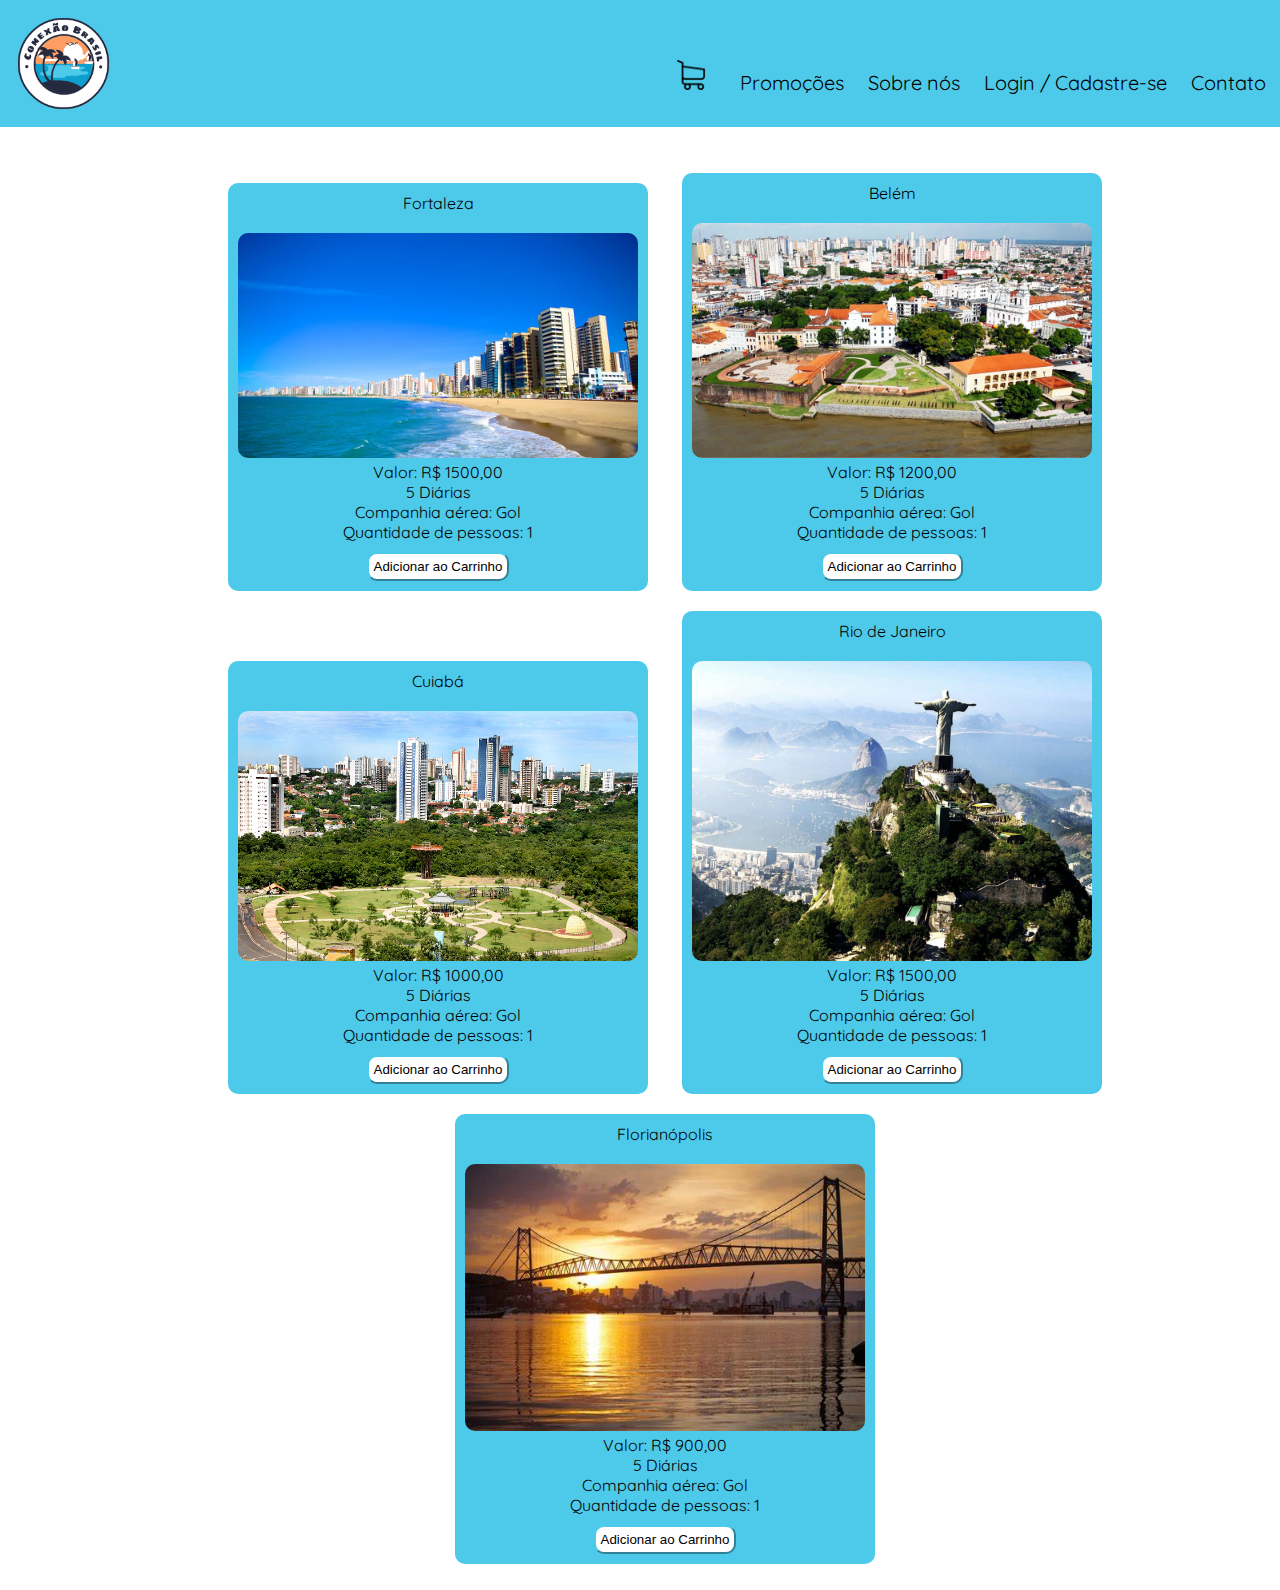
==== index.html @ 11141a8a "Criação de duas telas e tentativa do carrinho" ====
<!DOCTYPE html>
<html lang="en">

<head>
    <meta charset="UTF-8">
    <meta http-equiv="X-UA-Compatible" content="IE=edge">
    <meta name="viewport" content="width=device-width, initial-scale=1.0">
    <link rel="stylesheet" type="text/css" href="styles/styles.css" media="screen" />
    <link rel="preconnect" href="https://fonts.googleapis.com">
    <link rel="preconnect" href="https://fonts.gstatic.com" crossorigin>
    <link href="https://fonts.googleapis.com/css2?family=Quicksand&display=swap" rel="stylesheet">
    <title>Conexão Brasil</title>
</head>

<body>
    <header>
        <img src="images/logo.png" alt="" id="logo">
        <nav>
            <ul>
                <li><a href="carrinho.html"><img src="images/carrinho.png" alt=""></a></li>
                <li><a href="">Promoções</a></li>
                <li><a href="">Sobre nós</a> </li>
                <li><a href="">Login / Cadastre-se</a> </li>
                <li><a href="">Contato</a></li>
               
            </ul>
        </nav>
    </header>

    <main>
        <ul id="destinoslista">
            <li>
                <div id="fortaleza" , class="destinos">
                    Fortaleza<br><br>
                    <img src="images/Fortaleza.jpg" alt="" id="fortalezaimg"> <br>
                    Valor: R$ 1500,00 <br>
                    5 Diárias<br>
                    Companhia aérea: Gol<br>
                    Quantidade de pessoas: 1 <br>
                    <button>Adicionar ao Carrinho</button>
                </div>
            </li>
            <li>
                <div id="Belém" , class="destinos">
                    Belém<br><br>
                    <img src="images/belem.jpg" alt="" id="fortalezaimg"> <br>
                    Valor: R$ 1200,00 <br>
                    5 Diárias<br>
                    Companhia aérea: Gol<br>
                    Quantidade de pessoas: 1 <br>
                    <button>Adicionar ao Carrinho</button>
                </div>
            </li>
            
            <li>
                <div id="Cuiabá" class="destinos">
                    Cuiabá<br><br>
                    <img src="images/cuiaba.jpg" alt="" id="fortalezaimg"> <br>
                    Valor: R$ 1000,00 <br>
                    5 Diárias<br>
                    Companhia aérea: Gol<br>
                    Quantidade de pessoas: 1 <br>
                    <button>Adicionar ao Carrinho</button>
                </div>
            </li>

            <li>
                <div id="Rio_de_Janeiro" , class="destinos">
                    Rio de Janeiro<br><br>
                    <img src="images/rio.jpg" alt="" id="fortalezaimg"> <br>
                    Valor: R$ 1500,00 <br>
                    5 Diárias<br>
                    Companhia aérea: Gol<br>
                    Quantidade de pessoas: 1 <br>
                    <button>Adicionar ao Carrinho</button>
                </div>
            </li>

            <li>
                <div id="Florianópolis" , class="destinos">
                    Florianópolis<br><br>
                    <img src="images/florianopolis.jpeg" alt="" id="fortalezaimg"> <br>
                    Valor: R$ 900,00 <br>
                    5 Diárias<br>
                    Companhia aérea: Gol<br>
                    Quantidade de pessoas: 1 <br>
                    <button onclick="addProd()">Adicionar ao Carrinho</button>
                </div>
            </li>
        </ul>




        

        

    </main>
    <script src="app.js"></script>
</body>

</html>
---- styles/styles.css ----
body {
    margin: 0;
    font-family: 'Quicksand', sans-serif;
}

nav ul li {
    display: inline-block;
    padding: 10px;
    position: sticky;

}


header {
    display: flex;
    justify-content: space-between;
    margin-bottom: 20px;
    background-color: #4DC9EA;

}

header a{
text-decoration: none;
color: black;
font-size: 20px;
}



nav ul {
    margin-top: 50px;
    margin-right: 4px;
}

nav ul li img{
    max-width: 60px;
    max-height: 30px;
    width: auto;
    height: auto;
    margin-right: 10px;
}

#logo {
    max-width: 150px;
    max-height: 127px;
    width: auto;
    height: auto;
}

#fortalezaimg {
    max-width: 400px;
    max-height: 500px;
    width: auto;
    height: auto;
    border-radius: 10px;
    
    
}
main{
    display: flex
}
.destinos{
    text-align: center;
    background-color: #4DC9EA;
    padding: 10px;
    margin-left: 10px;
    border-radius: 10px;
   
}

main ul{
    text-align: center;
}

main ul li {
    display: inline-block;
    padding: 10px;
    position: sticky;
    justify-content:space-around;
}

main ul li button{
    background-color: white;
    border-radius: 10px;
    margin-top: 10px;
    border-color:  #4DC9EA;
    padding: 5px;
    

}
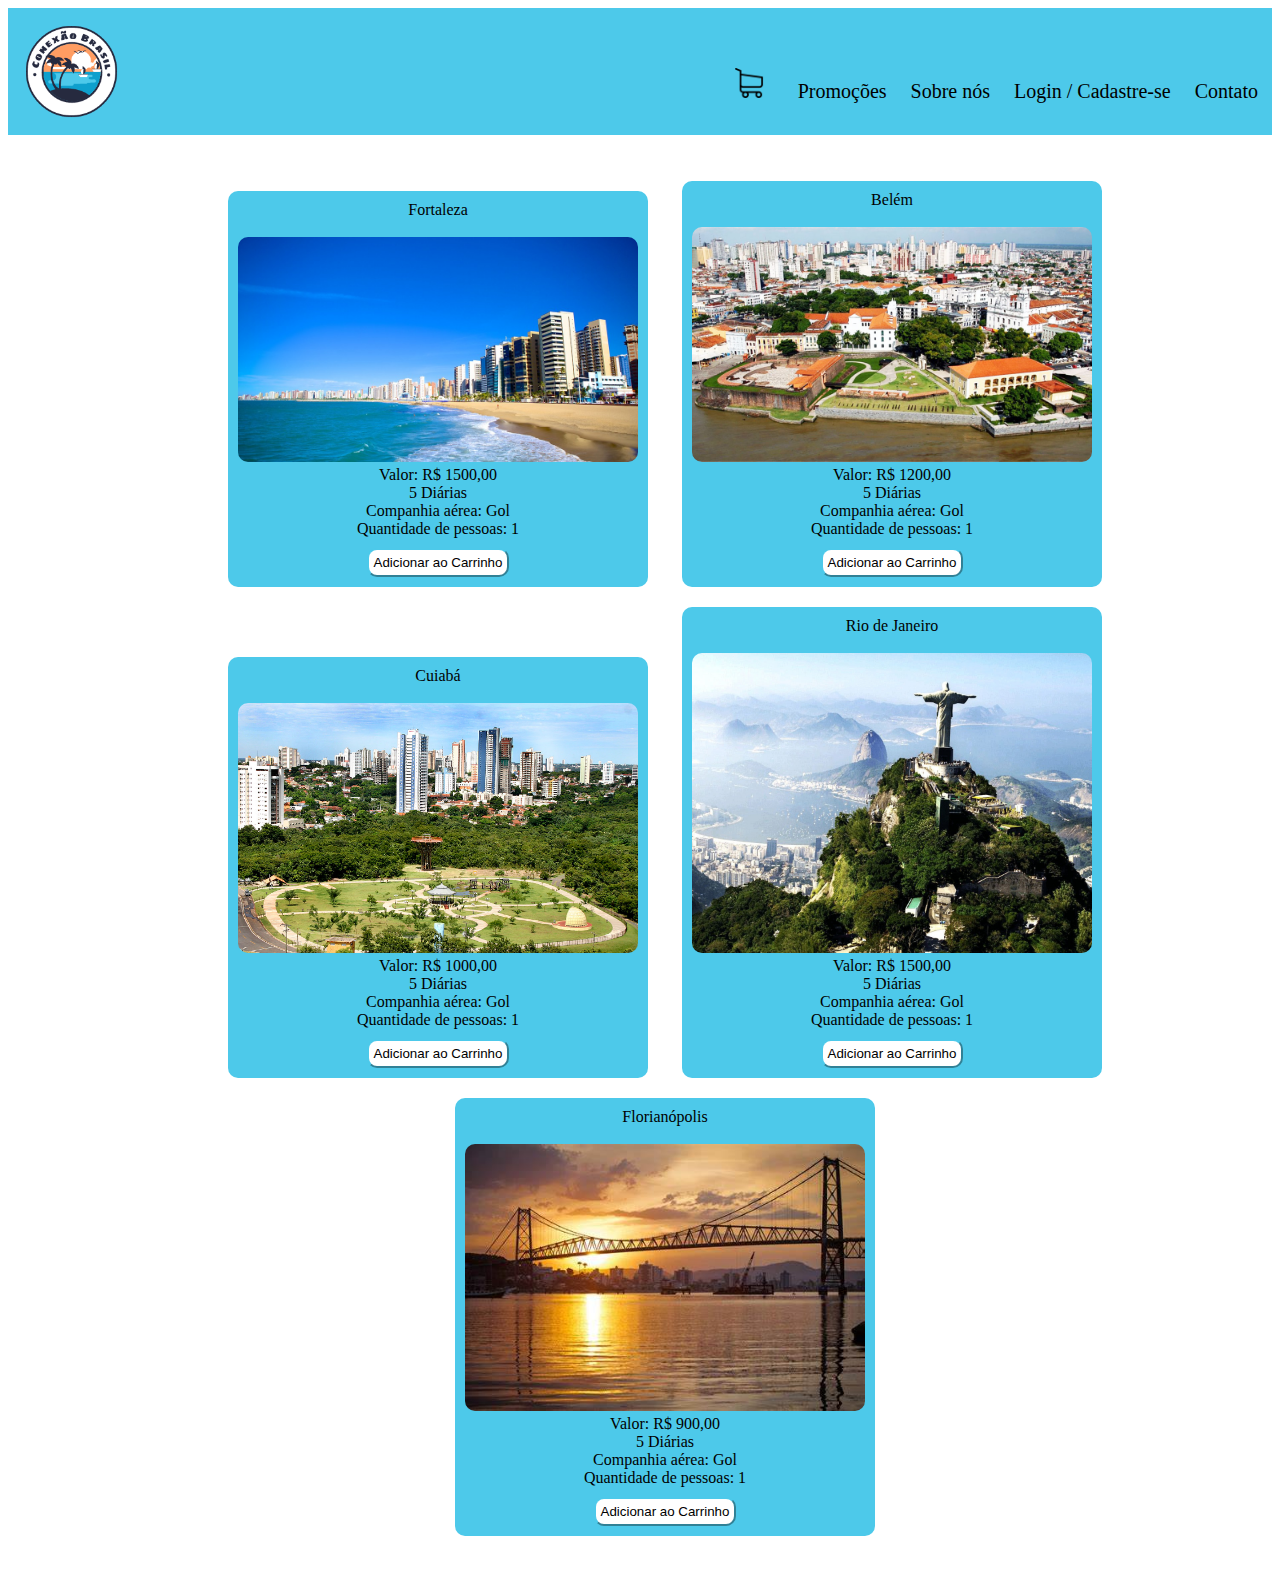
==== commit 0a801e29: "correção do diretório" ====
--- a/index.html
+++ b/index.html
@@ -28,6 +28,7 @@
     </header>
 
     <main>
+        <div id="produtos">
         <ul id="destinoslista">
             <li>
                 <div id="fortaleza" , class="destinos">
@@ -88,6 +89,7 @@
                 </div>
             </li>
         </ul>
+        </div>
 
 
 
--- a/styles/styles.css
+++ b/styles/styles.css
@@ -1,6 +1,7 @@
-body {
+#carrinho {
     margin: 0;
     font-family: 'Quicksand', sans-serif;
+    
 }
 
 nav ul li {
@@ -86,6 +87,61 @@
     border-color:  #4DC9EA;
     padding: 5px;
     
+}
+/* seção das informações do carrinho*/
+section {
+    display:inline-flex
+    padding: 10px
+    height: 400px;
+    width: 475px;
+    border: 4px solid #0CCBDE;
+    border-radius: 5px;
+    position: fixed;
+
+    -webkit-box-shadow: 4px 7px 12px -1px rgba(138,127,138,0.78);
+    -moz-box-shadow: 4px 7px 12px -1px rgba(138,127,138,0.78);
+    box-shadow: 4px 7px 12px -1px rgba(138,127,138,0.78);
+    width: 500px;
+    height: auto;
+    margin: 40px 100px;
+    padding: 20px;
+    background-color:4px 7px 12px -1px rgba(138,127,138,0.78);
+    border-radius: 20px;
+    margin-left: 375px;
+    
+    
+}
+/* botão de finalizar compra do carrinho*/
+#botaocompra{
+    height: 40px;
+    width: 100px;
+    border-radius: 20px;
+    border: none;
+    margin: 0 198px;
+    background-color: #0CCBDE;
+    color: rgb(0, 0, 0);
+    margin-bottom: 40px
+    text-align: center;
+    
+    
 
 }
+#botaocompra:hover {
+    transform: scale(1.1)
+        color: #000;
+        background-color: #F6F6F9;
+}
 
+/* texto do carrinho*/
+#meucarrinho{
+    text-align: center;
+    text-overflow: clip;
+    text-decoration: rgb(0, 0, 0);
+}
+/*elementos do carrinho*/
+.infos{
+    margin: 0 320px;
+    text-align: center;
+    margin-top: 50px;
+    margin-bottom: 50px;
+}
